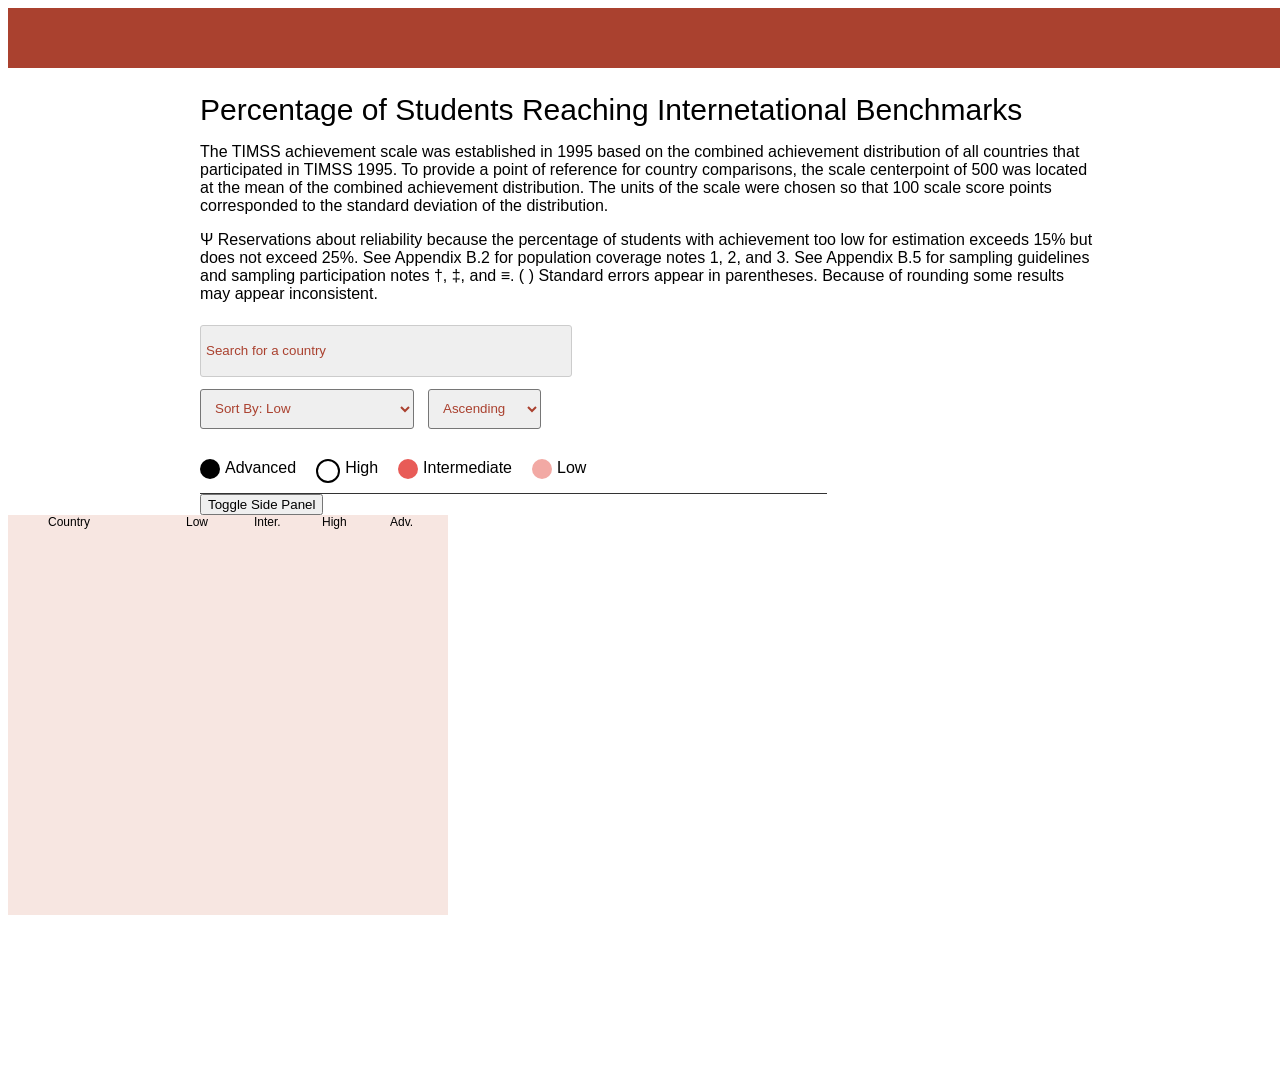
==== replit/index.html @ 781bb968 "added the replit" ====
<!DOCTYPE html>
<html>

<head>
  <meta charset="utf-8">
  <meta name="viewport" content="width=device-width">
  <title>replit</title>
  <link href="main.css" rel="stylesheet" type="text/css" />
  <link href="style.css" rel="stylesheet" type="text/css" />
</head>

<body>
  <div class="bodyContent">
  <h2>Percentage of Students Reaching Internetational Benchmarks</h2>
  <p>The TIMSS achievement scale was established in 1995 based on the combined achievement distribution of all countries that participated in TIMSS 1995. To provide a point of reference for country
    comparisons, the scale centerpoint of 500 was located at the mean of the combined achievement distribution. The units of the scale were chosen so that 100 scale score points corresponded to the standard
    deviation of the distribution.</p>
  <p>Ψ Reservations about reliability because the percentage of students with achievement too low for estimation exceeds 15% but does not exceed 25%.
    See Appendix B.2 for population coverage notes 1, 2, and 3. See Appendix B.5 for sampling guidelines and sampling participation notes †, ‡, and ≡.
    ( ) Standard errors appear in parentheses. Because of rounding some results may appear inconsistent.</p>
  <!-- Load d3.js -->
  <script src="https://d3js.org/d3.v4.js"></script>


  <div class="formsContainer">
    <!-- Create the a dropdown menu that will allow you to select certain countries -->
    <div id="searchBarSelectorContainer">
      <input id="searchBarSelector" type="text" name="search" placeholder="Search for a country" />
      <!-- Results container -->
      <div id="resultsSelector"></div>
    </div>
    <!-- Create the a dropdown menu that will allow you to select certain countries -->
    <div id="searchBarResultsContainer">
      <div id="searchBarResults"></div>
    </div>
    <!-- Create a text search field that will be used to filter the graph 
    <form action="index.html" method="GET">
      <input id="searchBar" type="text" name="search" placeholder="Search for a country" />
    </form>
     -->
    <!-- Create a 'Sort By' dropdown that will be used to sort the graph -->
    <select id="sortDropdown" class="dropdownMenu" placeholder="Search for country" name="sortBy">
      <option value="Country">Sort By: Name (Alphabetical)</option>
      <option selected value="low">Sort By: Low</option>
      <option value="intermediate">Sort By: Intermediate</option>
      <option value="high">Sort By: High</option>
      <option value="advanced">Sort By: Advanced</option>
    </select>
    <!-- Create a 'Sort Order' dropdown that will be used to sort the graph -->
    <select id="orderDropdown" class="dropdownMenu" name="sortOrder">
      <option value="asc">Ascending</option>
      <option value="desc">Descending</option>
    </select>
    <!-- Create the key for the graph below -->
    <div class="modalContentGroup">
      <div class="modal__text keyBlock">
        <div class="keyBlockSub">
          <div class="keyBlockYes" style="border-radius: 100px; background-color: #010101;"></div>
          <div>Advanced</div>
        </div>
        <div class="keyBlockSub">
          <div class="keyBlockYes" style="border-radius: 100px; background-color: #fff; border: 2px solid #000;"></div>
          <div>High</div>
        </div>
        <div class="keyBlockSub">
          <div class="keyBlockYes" style="border-radius: 100px; background-color: #E85B57;"></div>
          <div>Intermediate</div>
        </div>
        <div class="keyBlockSub">
          <div class="keyBlockYes" style="border-radius: 100px; background-color: #F2A9A4;"></div>
          <div>Low</div>
        </div>
      </div>
      <button id="sidePanelButton">Toggle Side Panel</button>
      </div>

      </div>
    </div>

    <!-- Create a graph container that will be used to place the graph -->

    <!-- Create a div where the graph will take place -->
    <div id="graphContainer">
    <div id="my_dataviz"></div>
    <div id="datavizCopy">
      <div class="tableCountry">
      <p>Country</p>
      <p>Low</p>
      <p>Inter.</p>
      <p>High</p>
      <p>Adv.</p>
    </div>
    </div>
  </div>
    <svg id="xAxisDiv" style="width: 100%">
    </svg>

    <!-- Create a tooltip that will appear on the hover of certain elements -->
    <div id="tooltip" class="tooltip">
    </div>
    </div>

    <script type="module" src="https://html-css-js.jadesign.repl.co/script.js"></script>

    <!--
  This script places a badge on your repl's full-browser view back to your repl's cover
  page. Try various colors for the theme: dark, light, red, orange, yellow, lime, green,
  teal, blue, blurple, magenta, pink!
  -->
    <script src="https://replit.com/public/js/replit-badge.js" theme="blue" defer></script>
</body>

</html>
---- replit/main.css ----
h2 {
    font-family: 'Open Sans Condensed', sans-serif;
    font-size: 30px;
    margin-bottom: 0px;
    font-weight: 400;
}
p, .modal__text, .chartTitleBackground {
    font-family: 'PT Sans', sans-serif;
}

body {
  position: relative;
}

body {
  border-top: 60px solid #AA412F;
}

/* add in the media query for desktop */
@media only screen and (min-width: 768px) {
  .bodyContent {
        max-width: 90%;
        margin: 0 auto;
    }
}

/* add in the media query for desktop */
@media only screen and (min-width: 1068px) {
  .bodyContent {
        max-width: 70%;
        margin: 0 auto;
    }
}

#searchBar {
    width: 50%;
    min-height: 30px;
    max-height: 30px;
}

input, select {
    min-height: 40px;
    max-height: 40px;
    padding: 5px 10px;
    border-radius: 3px;
    margin-bottom: 10px;
    margin-right: 10px;
    background-color: #EFEFEF;
    color:#AA412F;
    margin-top: 6px;
}

::placeholder { /* Chrome, Firefox, Opera, Safari 10.1+ */
  color:#AA412F;
  opacity: 1; /* Firefox */
}

:-ms-input-placeholder { /* Internet Explorer 10-11 */
  color:#AA412F;
}

::-ms-input-placeholder { /* Microsoft Edge */
  color:#AA412F;
}

#searchBarSelectorContainer {
    position: relative;
    margin-bottom: 6px;
  }
  
  /* Search input */
  #searchBarSelector {
    width: 360px;
    height: 30px;
    padding: 5px;
    border: 1px solid #ccc;
    margin-bottom: 0px;
  }
  
  /* Results dropdown */
  #resultsSelector {
    width: 360px;
    background-color: #dfdfdf;
    padding: 0px;
  }

  #resultsSelector button {
    padding: 6px;
    border: 1px solid #ccc;
    border-radius: 20px;
    background-color: #fff;
    text-align: left;
    margin-right: 4px;
    margin-bottom: 6px;
    margin-top: 4px;
  }

  #resultsSelector button:hover {
    background-color: #AA412F;
    color: white;
  }

  #searchBarResults {
    display: flex;
    color: white;
    flex-wrap: wrap;
  }

  #searchBarResults div {
    padding: 5px;
    border: 1px solid #ccc;
    border-radius: 20px;
    background-color: #AA412F;
    text-align: left;
    margin-right: 4px;
    margin-bottom: 4px;
    max-width: fit-content;
  }

  #searchBarResults div::before {
    content: 'x';
    margin-right: 5px;
  }
  .yAxisText {
    font: 12px sans-serif;
  }

  .resultButton.hidden {
    display: none;
  }
---- replit/style.css ----
html, body {
  height: 100%;
  width: 100%;
}

#my_dataviz, #svganchor {
  overflow: scroll;
  height: 400px;
  }


.lineChartElement.active {
  stroke: #706fd3;
    stroke-width: 3px;
  }
#tooltip {
  position: absolute;
  z-index: 10;
  display: none;
  font-size: 12px;
  background: #eee;
  border: 1px solid #607d8b;
  border-radius: 2px;
  padding: 6px;
  margin: 6px auto;
  text-align: left;
  color: #333;
  white-space: normal;
  width: 180px;
}

#tooltip p {
  margin: 0;
  padding: 0;
  font-size: 12px;
  text-align: left;
}

.keyBlock {
  display: flex;
  border-bottom: 1px solid #333;
  padding-bottom: 10px;
  margin-right: 30%;
}

.keyBlockSub {
  display: flex;
  margin-right: 20px;
  margin-top: 20px;
}

.keyBlockYes {
    width: 20px;
    height: 20px;
    background-color: rgb(136, 134, 78);
    margin-right: 5px;
    margin-top: 0px;
}

.tableCountry {
  display: flex;
  justify-content: space-between;
  width: 400px;
}

.tableCountry p {
  width: 30px;
  font-size: 12px;
  margin: 0;
}

.tableCountry p:first-child {
  width: 40%;
  float: left;
  margin-bottom: 3.8px;
}

.tableCountry p:not(:first-child) {
  width: calc(60% / 4); /* 60% divided by 4 elements */
  float: left;
  margin: 0 2.5%; /* 2.5% margin on both sides */
}

#graphContainer {
  position: relative;
}

#datavizCopy {
  position: absolute;
  top: 0;
  left: 00px;
  z-index: 1;
  opacity: 1;
  height: 400px;
  overflow-y: scroll;
  background-color: #F7E6E1;
  padding-left: 40px;
}
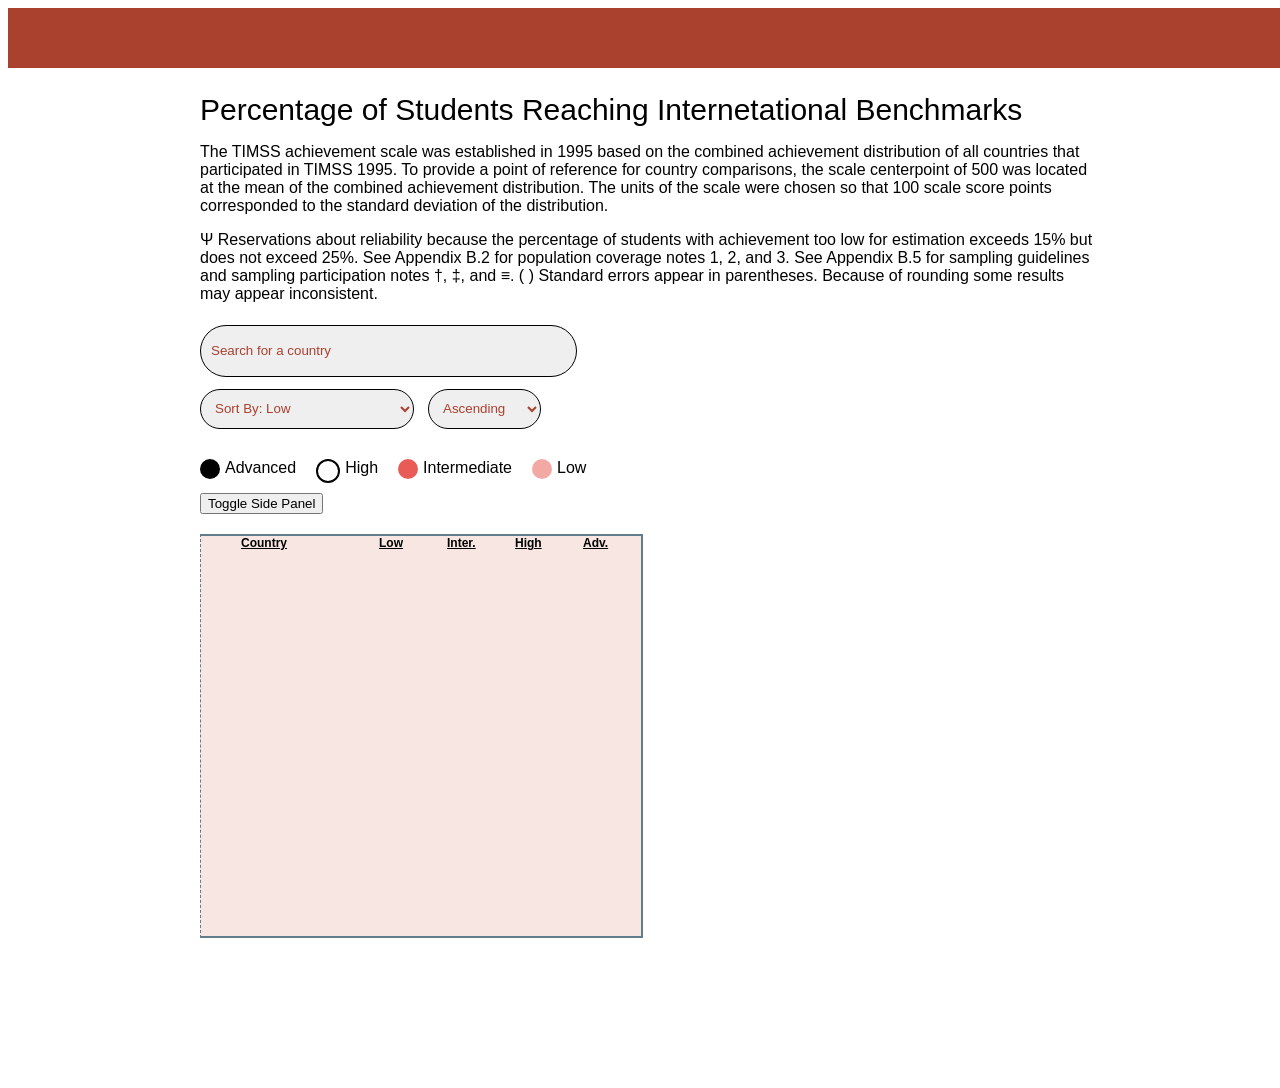
==== commit f059bdf8: "stable state, transferring to recent links" ====
--- a/replit/index.html
+++ b/replit/index.html
@@ -11,103 +11,108 @@
 
 <body>
   <div class="bodyContent">
-  <h2>Percentage of Students Reaching Internetational Benchmarks</h2>
-  <p>The TIMSS achievement scale was established in 1995 based on the combined achievement distribution of all countries that participated in TIMSS 1995. To provide a point of reference for country
-    comparisons, the scale centerpoint of 500 was located at the mean of the combined achievement distribution. The units of the scale were chosen so that 100 scale score points corresponded to the standard
-    deviation of the distribution.</p>
-  <p>Ψ Reservations about reliability because the percentage of students with achievement too low for estimation exceeds 15% but does not exceed 25%.
-    See Appendix B.2 for population coverage notes 1, 2, and 3. See Appendix B.5 for sampling guidelines and sampling participation notes †, ‡, and ≡.
-    ( ) Standard errors appear in parentheses. Because of rounding some results may appear inconsistent.</p>
-  <!-- Load d3.js -->
-  <script src="https://d3js.org/d3.v4.js"></script>
+    <h2>Percentage of Students Reaching Internetational Benchmarks</h2>
+    <p>The TIMSS achievement scale was established in 1995 based on the combined achievement distribution of all
+      countries that participated in TIMSS 1995. To provide a point of reference for country
+      comparisons, the scale centerpoint of 500 was located at the mean of the combined achievement distribution. The
+      units of the scale were chosen so that 100 scale score points corresponded to the standard
+      deviation of the distribution.</p>
+    <p>Ψ Reservations about reliability because the percentage of students with achievement too low for estimation
+      exceeds 15% but does not exceed 25%.
+      See Appendix B.2 for population coverage notes 1, 2, and 3. See Appendix B.5 for sampling guidelines and sampling
+      participation notes †, ‡, and ≡.
+      ( ) Standard errors appear in parentheses. Because of rounding some results may appear inconsistent.</p>
+    <!-- Load d3.js -->
+    <script src="https://d3js.org/d3.v4.js"></script>
 
 
-  <div class="formsContainer">
-    <!-- Create the a dropdown menu that will allow you to select certain countries -->
-    <div id="searchBarSelectorContainer">
-      <input id="searchBarSelector" type="text" name="search" placeholder="Search for a country" />
-      <!-- Results container -->
-      <div id="resultsSelector"></div>
-    </div>
-    <!-- Create the a dropdown menu that will allow you to select certain countries -->
-    <div id="searchBarResultsContainer">
-      <div id="searchBarResults"></div>
-    </div>
-    <!-- Create a text search field that will be used to filter the graph 
+    <div class="formsContainer">
+      <!-- Create the a dropdown menu that will allow you to select certain countries -->
+      <div id="searchBarSelectorContainer">
+        <input id="searchBarSelector" type="text" name="search" placeholder="Search for a country" />
+        <!-- Results container -->
+        <div id="resultsSelector"></div>
+      </div>
+      <!-- Create the a dropdown menu that will allow you to select certain countries -->
+      <div id="searchBarResultsContainer">
+        <div id="searchBarResults"></div>
+      </div>
+      <!-- Create a text search field that will be used to filter the graph 
     <form action="index.html" method="GET">
       <input id="searchBar" type="text" name="search" placeholder="Search for a country" />
     </form>
      -->
-    <!-- Create a 'Sort By' dropdown that will be used to sort the graph -->
-    <select id="sortDropdown" class="dropdownMenu" placeholder="Search for country" name="sortBy">
-      <option value="Country">Sort By: Name (Alphabetical)</option>
-      <option selected value="low">Sort By: Low</option>
-      <option value="intermediate">Sort By: Intermediate</option>
-      <option value="high">Sort By: High</option>
-      <option value="advanced">Sort By: Advanced</option>
-    </select>
-    <!-- Create a 'Sort Order' dropdown that will be used to sort the graph -->
-    <select id="orderDropdown" class="dropdownMenu" name="sortOrder">
-      <option value="asc">Ascending</option>
-      <option value="desc">Descending</option>
-    </select>
-    <!-- Create the key for the graph below -->
-    <div class="modalContentGroup">
-      <div class="modal__text keyBlock">
-        <div class="keyBlockSub">
-          <div class="keyBlockYes" style="border-radius: 100px; background-color: #010101;"></div>
-          <div>Advanced</div>
+      <!-- Create a 'Sort By' dropdown that will be used to sort the graph -->
+      <select id="sortDropdown" class="dropdownMenu" placeholder="Search for country" name="sortBy">
+        <option value="Country">Sort By: Name (Alphabetical)</option>
+        <option selected value="low">Sort By: Low</option>
+        <option value="intermediate">Sort By: Intermediate</option>
+        <option value="high">Sort By: High</option>
+        <option value="advanced">Sort By: Advanced</option>
+      </select>
+      <!-- Create a 'Sort Order' dropdown that will be used to sort the graph -->
+      <select id="orderDropdown" class="dropdownMenu" name="sortOrder">
+        <option value="asc">Ascending</option>
+        <option value="desc">Descending</option>
+      </select>
+      <!-- Create the key for the graph below -->
+      <div class="modalContentGroup">
+        <div class="modal__text keyBlock">
+          <div class="keyBlockSub">
+            <div class="keyBlockYes" style="border-radius: 100px; background-color: #010101;"></div>
+            <div>Advanced</div>
+          </div>
+          <div class="keyBlockSub">
+            <div class="keyBlockYes" style="border-radius: 100px; background-color: #fff; border: 2px solid #000;">
+            </div>
+            <div>High</div>
+          </div>
+          <div class="keyBlockSub">
+            <div class="keyBlockYes" style="border-radius: 100px; background-color: #E85B57;"></div>
+            <div>Intermediate</div>
+          </div>
+          <div class="keyBlockSub">
+            <div class="keyBlockYes" style="border-radius: 100px; background-color: #F2A9A4;"></div>
+            <div>Low</div>
+          </div>
         </div>
-        <div class="keyBlockSub">
-          <div class="keyBlockYes" style="border-radius: 100px; background-color: #fff; border: 2px solid #000;"></div>
-          <div>High</div>
-        </div>
-        <div class="keyBlockSub">
-          <div class="keyBlockYes" style="border-radius: 100px; background-color: #E85B57;"></div>
-          <div>Intermediate</div>
-        </div>
-        <div class="keyBlockSub">
-          <div class="keyBlockYes" style="border-radius: 100px; background-color: #F2A9A4;"></div>
-          <div>Low</div>
-        </div>
-      </div>
-      <button id="sidePanelButton">Toggle Side Panel</button>
+        <button id="sidePanelButton">Toggle Side Panel</button>
       </div>
 
-      </div>
     </div>
 
     <!-- Create a graph container that will be used to place the graph -->
 
     <!-- Create a div where the graph will take place -->
     <div id="graphContainer">
-    <div id="my_dataviz"></div>
-    <div id="datavizCopy">
-      <div class="tableCountry">
-      <p>Country</p>
-      <p>Low</p>
-      <p>Inter.</p>
-      <p>High</p>
-      <p>Adv.</p>
+      <div id="my_dataviz"></div>
+      <div id="datavizCopy">
+        <div class="tableCountry">
+          <p>Country</p>
+          <p>Low</p>
+          <p>Inter.</p>
+          <p>High</p>
+          <p>Adv.</p>
+        </div>
+      </div>
     </div>
-    </div>
-  </div>
     <svg id="xAxisDiv" style="width: 100%">
     </svg>
 
     <!-- Create a tooltip that will appear on the hover of certain elements -->
     <div id="tooltip" class="tooltip">
     </div>
-    </div>
+  </div>
+  </div>
 
-    <script type="module" src="https://html-css-js.jadesign.repl.co/script.js"></script>
+  <script type="module" src="https://testingdirectory-1.jadesign.repl.co/replit/script.js"></script>
 
-    <!--
+  <!--
   This script places a badge on your repl's full-browser view back to your repl's cover
   page. Try various colors for the theme: dark, light, red, orange, yellow, lime, green,
   teal, blue, blurple, magenta, pink!
   -->
-    <script src="https://replit.com/public/js/replit-badge.js" theme="blue" defer></script>
+  <script src="https://replit.com/public/js/replit-badge.js" theme="blue" defer></script>
 </body>
 
 </html>
--- a/replit/main.css
+++ b/replit/main.css
@@ -42,12 +42,14 @@
     min-height: 40px;
     max-height: 40px;
     padding: 5px 10px;
-    border-radius: 3px;
     margin-bottom: 10px;
     margin-right: 10px;
     background-color: #EFEFEF;
     color:#AA412F;
     margin-top: 6px;
+    border-radius: 100px;
+    border: 1px solid #000;
+  
 }
 
 ::placeholder { /* Chrome, Firefox, Opera, Safari 10.1+ */
@@ -73,8 +75,10 @@
     width: 360px;
     height: 30px;
     padding: 5px;
-    border: 1px solid #ccc;
+    border: 1px solid #000000;
+    border-radius: 200px;
     margin-bottom: 0px;
+    padding-left: 10px;
   }
   
   /* Results dropdown */
@@ -98,6 +102,11 @@
   #resultsSelector button:hover {
     background-color: #AA412F;
     color: white;
+  }
+
+  #resultsSelector .resultButtonSelected {
+    background-color: grey;
+    pointer-events: none;
   }
 
   #searchBarResults {
@@ -127,4 +136,8 @@
 
   .resultButton.hidden {
     display: none;
-  }+  }
+
+.formsContainer {
+  margin-bottom: 20px;
+}
--- a/replit/style.css
+++ b/replit/style.css
@@ -7,7 +7,6 @@
   overflow: scroll;
   height: 400px;
   }
-
 
 .lineChartElement.active {
   stroke: #706fd3;
@@ -38,7 +37,6 @@
 
 .keyBlock {
   display: flex;
-  border-bottom: 1px solid #333;
   padding-bottom: 10px;
   margin-right: 30%;
 }
@@ -95,4 +93,11 @@
   overflow-y: scroll;
   background-color: #F7E6E1;
   padding-left: 40px;
+  border: 2px solid #607d8b;
+  border-left: 1px dashed #607d8b;
+}
+
+.tableCountry:first-of-type p {
+  font-weight: bold;
+  text-decoration: underline;
 }
